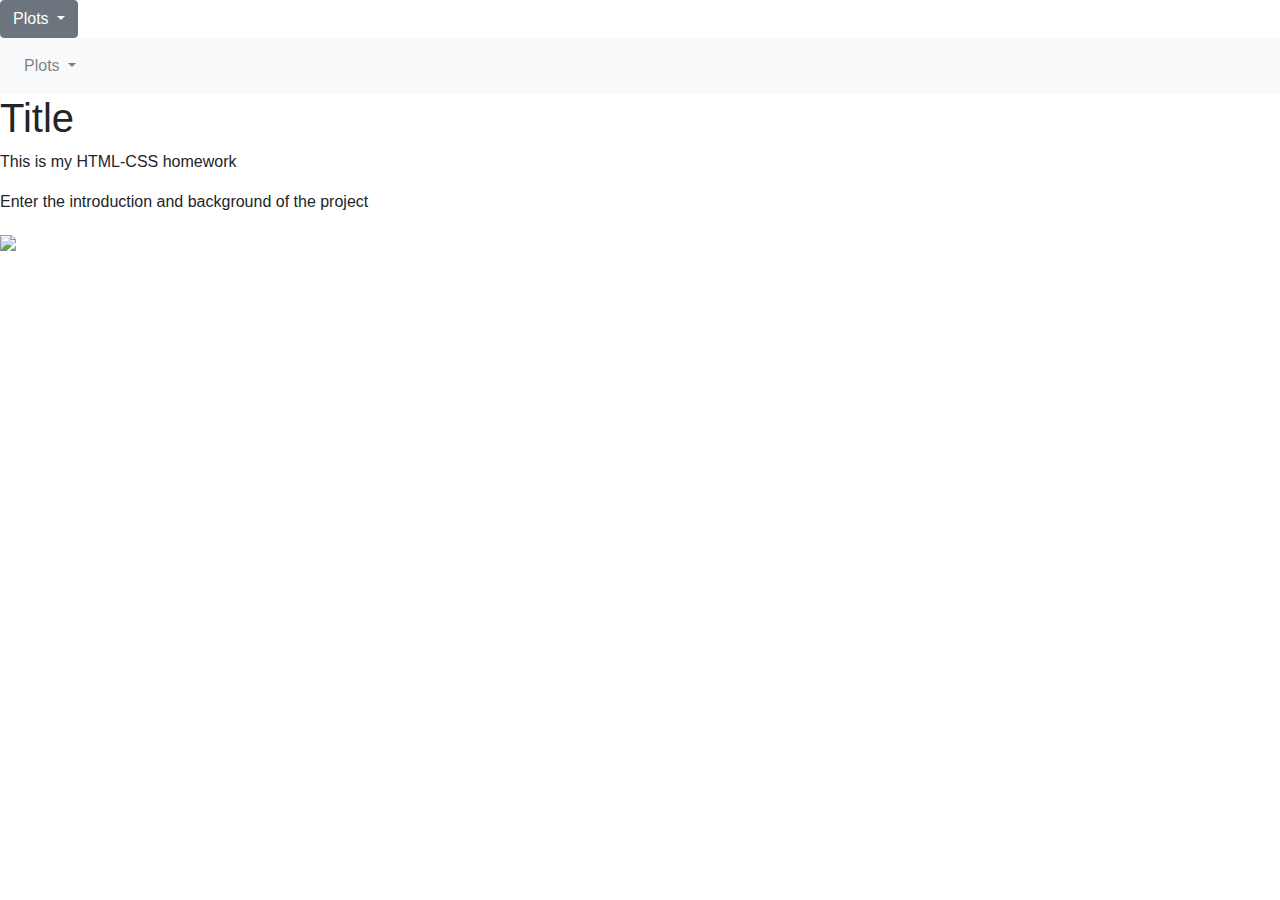
==== index.html @ 4e0ad22a "initial" ====
<!DOCTYPE html>

    <head> 
        

<link rel="stylesheet" href="https://stackpath.bootstrapcdn.com/bootstrap/4.3.1/css/bootstrap.min.css" integrity="sha384-ggOyR0iXCbMQv3Xipma34MD+dH/1fQ784/j6cY/iJTQUOhcWr7x9JvoRxT2MZw1T" crossorigin="anonymous">
<title> Title </title>
</head>

    <body>
        

         <div class="dropdown">
            <button class="btn btn-secondary dropdown-toggle" type="button" id="dropdownMenu2" data-toggle="dropdown" aria-haspopup="true" aria-expanded="false">
              Plots           
            </button>
          
            <div class="dropdown-menu" aria-labelledby="dropdownMenu2">
                    <button class="dropdown-item" type="button">Cloudiness</button> 
                    <button class="dropdown-item" type="button">Cloudiness</button> 
                    <button class="dropdown-item" type="button">Cloudiness</button> 
                    <button class="dropdown-item" type="button">Cloudiness</button> 

                    <a class="dropdown-item" href="visualisations/lat_vs_humidity.html">Cloudiness</a>
                    <a class="dropdown-item" href="visualisations/lat_vs_temp.html">Humidity</a>
                    <a class="dropdown-item" href="visualisations/lat_vs_windspeed.html">Temp</a>
              <a class="dropdown-item" href="visualisations/lat_vs_windspeed.html">Windspeed</a>
            </div>
          </div> 


        <!-- <nav class ="navbar navbar-light bg-light navbar-expand-lg fixed-top">
            <a href="#" class="navbar-brand">Site Name</a>
            <button class="navbar-toggler" data-toggle="collapse" data-target="#navbarCollapse">
                <span class="navbar-toggler-icon"></span>
            </button>

           <div class ="collapse navbar-collapse" id="navbarCollapse">
           
            <ul class="navbar-nav ml-auto">

                
                <li class="navbar-item">
                    <a class="nav-link" href="#">Plots</a>
                </li>
                
                
                <li class="navbar-item">
                    <a class="nav-link" href="visualisations/lat_vs_cloudiness.html">Cloudiness</a>
                </li>
                <li class="navbar-item">
                    <a class="nav-link" href="visualisations/lat_vs_humidity.html">Humidity</a>
                </li>
                <li class="navbar-item">
                    <a class="nav-link" href="visualisations/lat_vs_temp.html">Temp</a>
                </li>
                <li class="navbar-item">
                    <a class="nav-link" href="visualisations/lat_vs_windspeed.html">Windspeed</a>
                </li>
                
                
                <li class="navbar-item">
                    <a class="nav-link" href="comparisons.html">Comparison</a>
                </li>
                <li class="navbar-item">
                    <a class="nav-link" href="data.html">Data</a>
                </li>
            </ul>

        </div>
        </nav> -->
        <nav class="navbar navbar-expand-lg navbar-light bg-light">
        <div class="collapse navbar-collapse" id="navbarSupportedContent">
            <ul class="navbar-nav mr-auto">
        
        <li class="nav-item dropdown">
            <a class="nav-link dropdown-toggle" href="#" id="navbarDropdown" role="button" data-toggle="dropdown" aria-haspopup="true" aria-expanded="false">
              Plots
            </a>
            <div class="dropdown-menu" aria-labelledby="navbarDropdown">
              <a class="dropdown-item" href="visualisations/lat_vs_humidity.html">Humidity</a>
              <a class="dropdown-item" href="visualisations/lat_vs_cloudiness.html">Cloudiness</a>
              <a class="dropdown-item" href="visualisations/lat_vs_temp.html">Temperature</a>
              <a class="dropdown-item" href="visualisations/lat_vs_windspeed.html">Windspeed</a>           
            </div>
          </li>
        </ul>
        </div>
    </nav>
        
        <h1> Title </h1>
        <p> This is my HTML-CSS homework</p>
        <p> Enter the introduction and background of the project</p>
        <img src="C:\Users\A454\Desktop\web-design-challenge\assets\images\lat_vs_cloudiness.png" />


       
        

 



    </body>

</html>
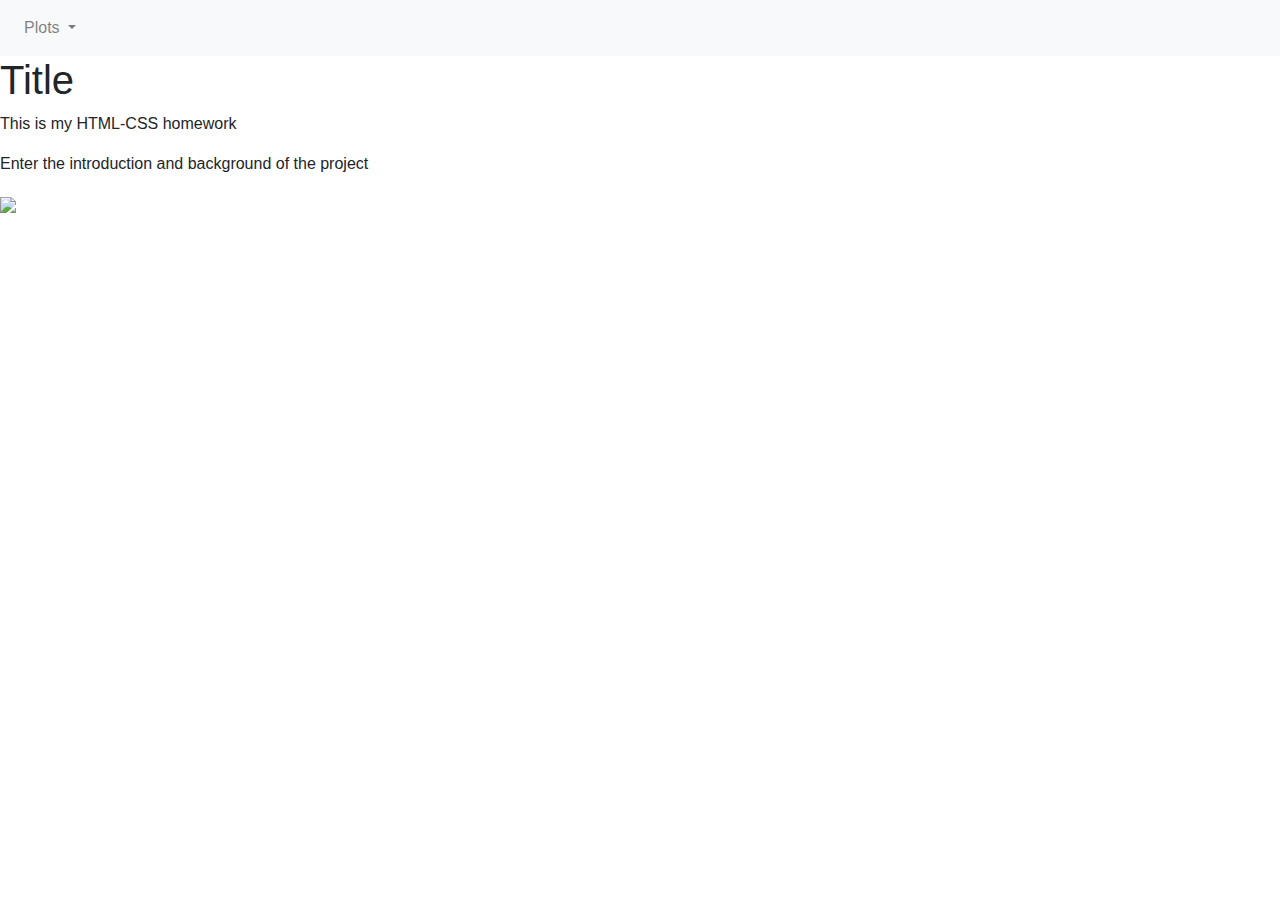
==== commit 546fa12b: "initial" ====
--- a/index.html
+++ b/index.html
@@ -10,7 +10,7 @@
     <body>
         
 
-         <div class="dropdown">
+         <!-- <div class="dropdown">
             <button class="btn btn-secondary dropdown-toggle" type="button" id="dropdownMenu2" data-toggle="dropdown" aria-haspopup="true" aria-expanded="false">
               Plots           
             </button>
@@ -26,7 +26,7 @@
                     <a class="dropdown-item" href="visualisations/lat_vs_windspeed.html">Temp</a>
               <a class="dropdown-item" href="visualisations/lat_vs_windspeed.html">Windspeed</a>
             </div>
-          </div> 
+          </div>  -->
 
 
         <!-- <nav class ="navbar navbar-light bg-light navbar-expand-lg fixed-top">
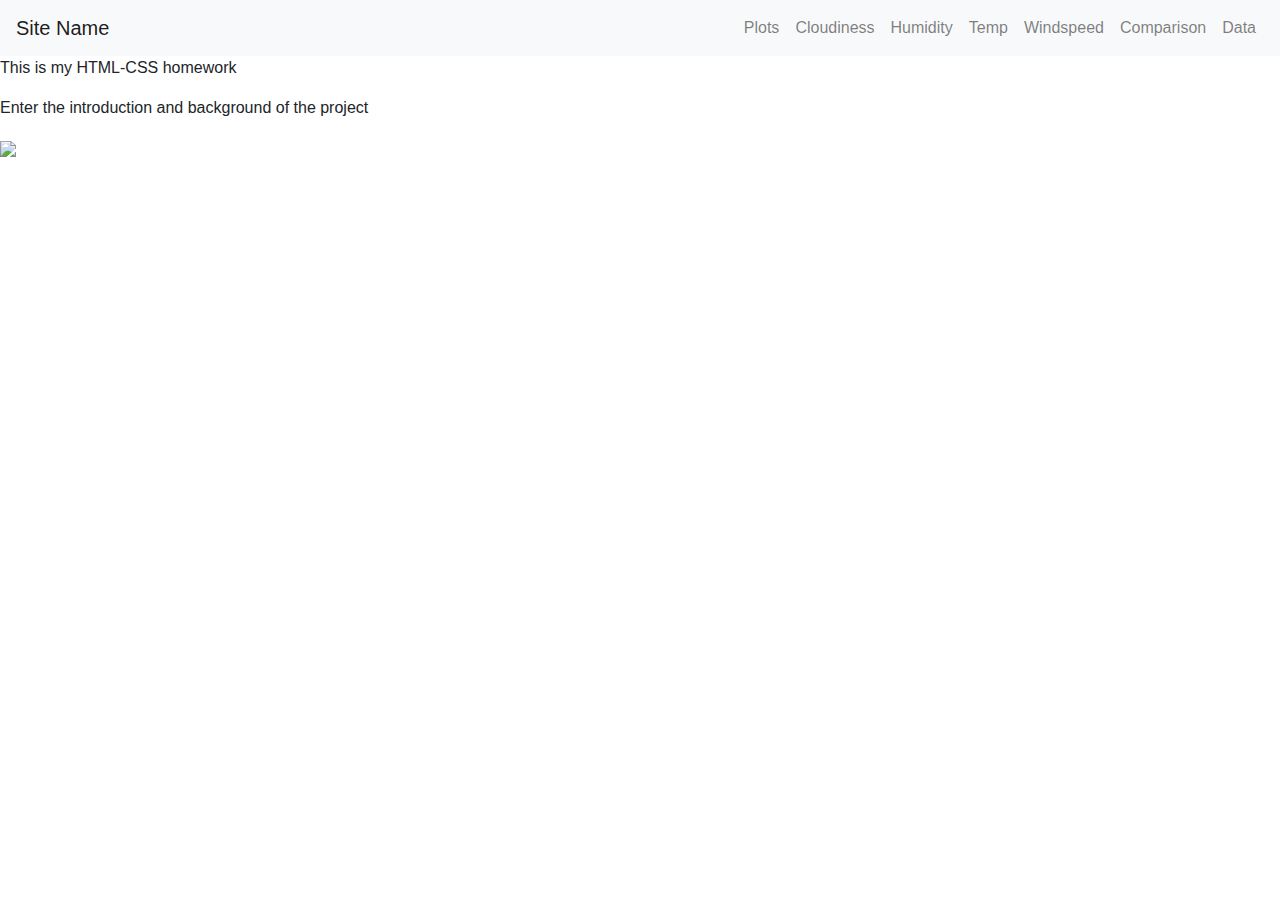
==== commit ac4edb7a: "again" ====
--- a/index.html
+++ b/index.html
@@ -29,7 +29,7 @@
           </div>  -->
 
 
-        <!-- <nav class ="navbar navbar-light bg-light navbar-expand-lg fixed-top">
+        <nav class ="navbar navbar-light bg-light navbar-expand-lg fixed-top">
             <a href="#" class="navbar-brand">Site Name</a>
             <button class="navbar-toggler" data-toggle="collapse" data-target="#navbarCollapse">
                 <span class="navbar-toggler-icon"></span>
@@ -68,8 +68,8 @@
             </ul>
 
         </div>
-        </nav> -->
-        <nav class="navbar navbar-expand-lg navbar-light bg-light">
+        </nav>
+        <!-- <nav class="navbar navbar-expand-lg navbar-light bg-light">
         <div class="collapse navbar-collapse" id="navbarSupportedContent">
             <ul class="navbar-nav mr-auto">
         
@@ -86,7 +86,7 @@
           </li>
         </ul>
         </div>
-    </nav>
+    </nav> -->
         
         <h1> Title </h1>
         <p> This is my HTML-CSS homework</p>
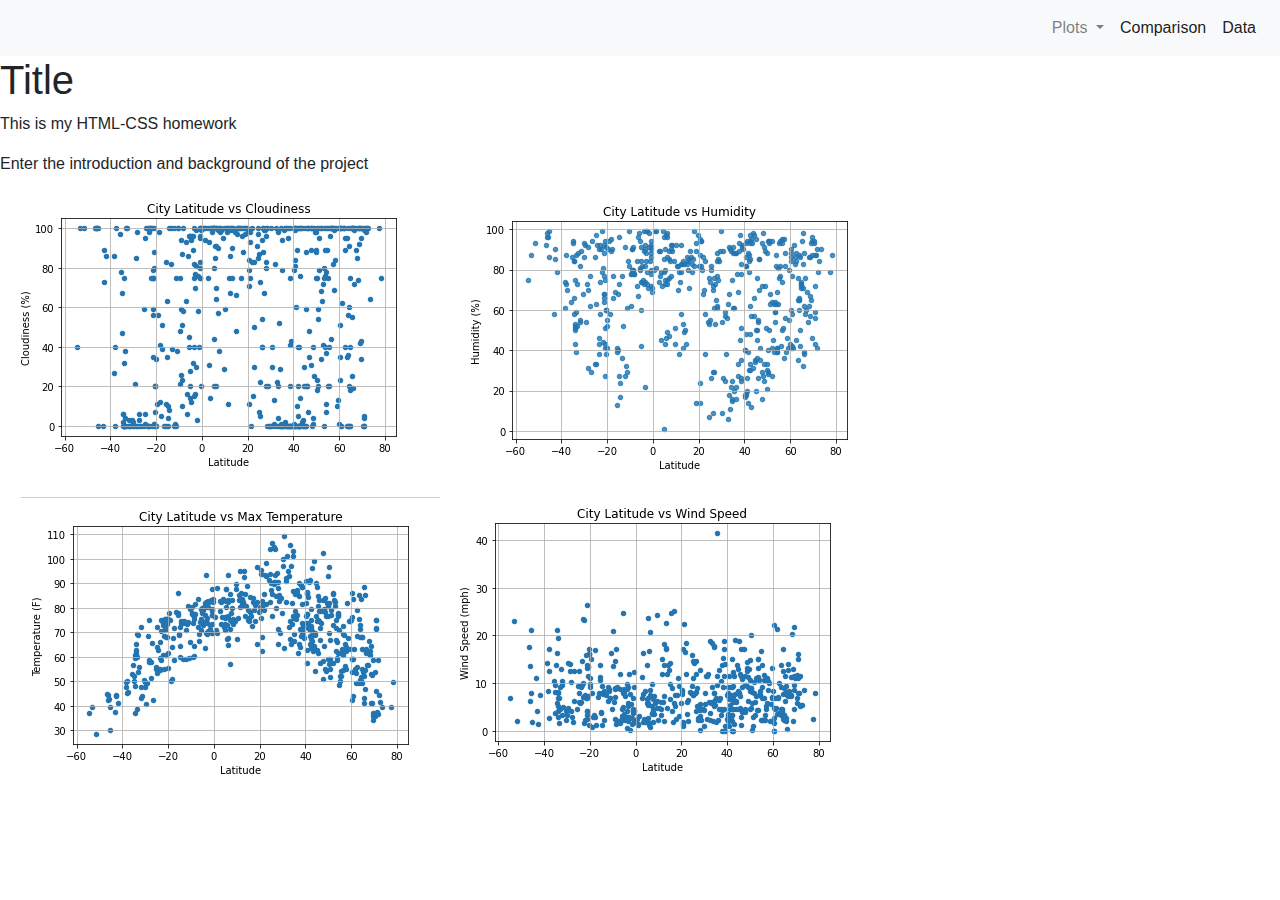
==== commit a38a43a5: "updating" ====
--- a/index.html
+++ b/index.html
@@ -9,74 +9,19 @@
 
     <body>
         
-
-         <!-- <div class="dropdown">
-            <button class="btn btn-secondary dropdown-toggle" type="button" id="dropdownMenu2" data-toggle="dropdown" aria-haspopup="true" aria-expanded="false">
-              Plots           
-            </button>
-          
-            <div class="dropdown-menu" aria-labelledby="dropdownMenu2">
-                    <button class="dropdown-item" type="button">Cloudiness</button> 
-                    <button class="dropdown-item" type="button">Cloudiness</button> 
-                    <button class="dropdown-item" type="button">Cloudiness</button> 
-                    <button class="dropdown-item" type="button">Cloudiness</button> 
-
-                    <a class="dropdown-item" href="visualisations/lat_vs_humidity.html">Cloudiness</a>
-                    <a class="dropdown-item" href="visualisations/lat_vs_temp.html">Humidity</a>
-                    <a class="dropdown-item" href="visualisations/lat_vs_windspeed.html">Temp</a>
-              <a class="dropdown-item" href="visualisations/lat_vs_windspeed.html">Windspeed</a>
-            </div>
-          </div>  -->
-
-
-        <nav class ="navbar navbar-light bg-light navbar-expand-lg fixed-top">
-            <a href="#" class="navbar-brand">Site Name</a>
+       
+        <nav class="navbar navbar-expand-lg navbar-light bg-light navbar-expand-lg fixed top">
             <button class="navbar-toggler" data-toggle="collapse" data-target="#navbarCollapse">
                 <span class="navbar-toggler-icon"></span>
             </button>
-
-           <div class ="collapse navbar-collapse" id="navbarCollapse">
-           
+        <div class="collapse navbar-collapse" id="navbarCollapse">
             <ul class="navbar-nav ml-auto">
-
-                
-                <li class="navbar-item">
-                    <a class="nav-link" href="#">Plots</a>
-                </li>
-                
-                
-                <li class="navbar-item">
-                    <a class="nav-link" href="visualisations/lat_vs_cloudiness.html">Cloudiness</a>
-                </li>
-                <li class="navbar-item">
-                    <a class="nav-link" href="visualisations/lat_vs_humidity.html">Humidity</a>
-                </li>
-                <li class="navbar-item">
-                    <a class="nav-link" href="visualisations/lat_vs_temp.html">Temp</a>
-                </li>
-                <li class="navbar-item">
-                    <a class="nav-link" href="visualisations/lat_vs_windspeed.html">Windspeed</a>
-                </li>
-                
-                
-                <li class="navbar-item">
-                    <a class="nav-link" href="comparisons.html">Comparison</a>
-                </li>
-                <li class="navbar-item">
-                    <a class="nav-link" href="data.html">Data</a>
-                </li>
-            </ul>
-
-        </div>
-        </nav>
-        <!-- <nav class="navbar navbar-expand-lg navbar-light bg-light">
-        <div class="collapse navbar-collapse" id="navbarSupportedContent">
-            <ul class="navbar-nav mr-auto">
         
         <li class="nav-item dropdown">
             <a class="nav-link dropdown-toggle" href="#" id="navbarDropdown" role="button" data-toggle="dropdown" aria-haspopup="true" aria-expanded="false">
               Plots
             </a>
+            
             <div class="dropdown-menu" aria-labelledby="navbarDropdown">
               <a class="dropdown-item" href="visualisations/lat_vs_humidity.html">Humidity</a>
               <a class="dropdown-item" href="visualisations/lat_vs_cloudiness.html">Cloudiness</a>
@@ -84,16 +29,41 @@
               <a class="dropdown-item" href="visualisations/lat_vs_windspeed.html">Windspeed</a>           
             </div>
           </li>
+          <li class="nav-item active">
+            <a class="nav-link" href="comparisons.html">Comparison <span class="sr-only">(current)</span></a>
+          </li>
+          <li class="nav-item active">
+            <a class="nav-link" href="data.html">Data <span class="sr-only">(current)</span></a>
+          </li>
+  
+  
         </ul>
         </div>
-    </nav> -->
+    </nav>
         
         <h1> Title </h1>
         <p> This is my HTML-CSS homework</p>
         <p> Enter the introduction and background of the project</p>
-        <img src="C:\Users\A454\Desktop\web-design-challenge\assets\images\lat_vs_cloudiness.png" />
+        
+
+        <a target="_blank" href="visualisations/lat_vs_cloudiness.html">
+            <img src="assets/images/lat_vs_cloudiness.png" alt="Lat vs Cloudiness">
+          </a>
+
+          <a target="_blank" href="visualisations/lat_vs_humidity.html">
+            <img src="assets/images/lat_vs_humidity.png" alt="Lat vs Humidity">
+          </a>
+
+          <a target="_blank" href="visualisations/lat_vs_temp.html">
+            <img src="assets/images/lat_vs_temp.png" alt="Lat vs Temp">
+          </a>
+
+          <a target="_blank" href="visualisations/lat_vs_windspeed.html">
+            <img src="assets/images/lat_vs_windspeed.png" alt="Lat vs Windspeed">
+          </a>
 
 
+      
        
         
 
@@ -101,6 +71,9 @@
 
 
 
-    </body>
-
-</html>+   
+    <script src="https://code.jquery.com/jquery-3.3.1.slim.min.js" integrity="sha384-q8i/X+965DzO0rT7abK41JStQIAqVgRVzpbzo5smXKp4YfRvH+8abtTE1Pi6jizo" crossorigin="anonymous"></script>
+    <script src="https://cdnjs.cloudflare.com/ajax/libs/popper.js/1.14.7/umd/popper.min.js" integrity="sha384-UO2eT0CpHqdSJQ6hJty5KVphtPhzWj9WO1clHTMGa3JDZwrnQq4sF86dIHNDz0W1" crossorigin="anonymous"></script>
+    <script src="https://stackpath.bootstrapcdn.com/bootstrap/4.3.1/js/bootstrap.min.js" integrity="sha384-JjSmVgyd0p3pXB1rRibZUAYoIIy6OrQ6VrjIEaFf/nJGzIxFDsf4x0xIM+B07jRM" crossorigin="anonymous"></script>
+ </body>
+ </html>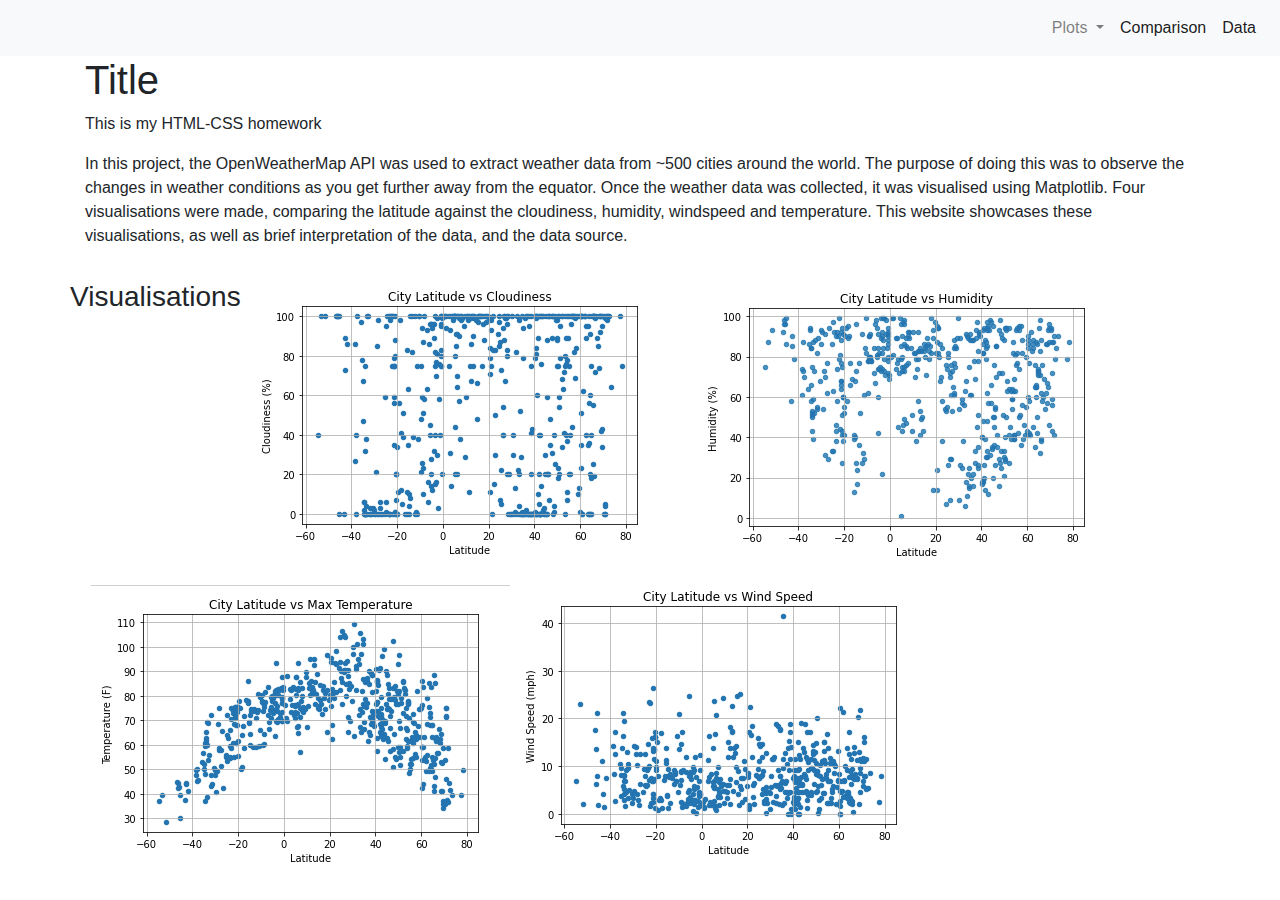
==== commit cf49f684: "slack" ====
--- a/index.html
+++ b/index.html
@@ -40,12 +40,23 @@
         </ul>
         </div>
     </nav>
-        
+        <div class="container">
         <h1> Title </h1>
         <p> This is my HTML-CSS homework</p>
-        <p> Enter the introduction and background of the project</p>
+        <p>In this project, the OpenWeatherMap API was used to extract weather data from ~500 cities around the world.
+            The purpose of doing this was to observe the changes in weather conditions as you get further away from the equator. 
+            
+            Once the weather data was collected, it was visualised using Matplotlib. Four visualisations were made, comparing the latitude
+            against the cloudiness, humidity, windspeed and temperature. 
+
+            This website showcases these visualisations, as well as brief interpretation of the data, and the data source. 
+        </p>
+        </div>
         
-
+        <div class="container">
+            <div class="row py-3">
+        
+            <h3>Visualisations</h3>
         <a target="_blank" href="visualisations/lat_vs_cloudiness.html">
             <img src="assets/images/lat_vs_cloudiness.png" alt="Lat vs Cloudiness">
           </a>
@@ -61,8 +72,9 @@
           <a target="_blank" href="visualisations/lat_vs_windspeed.html">
             <img src="assets/images/lat_vs_windspeed.png" alt="Lat vs Windspeed">
           </a>
-
-
+          
+</div>
+</div>
       
        
         
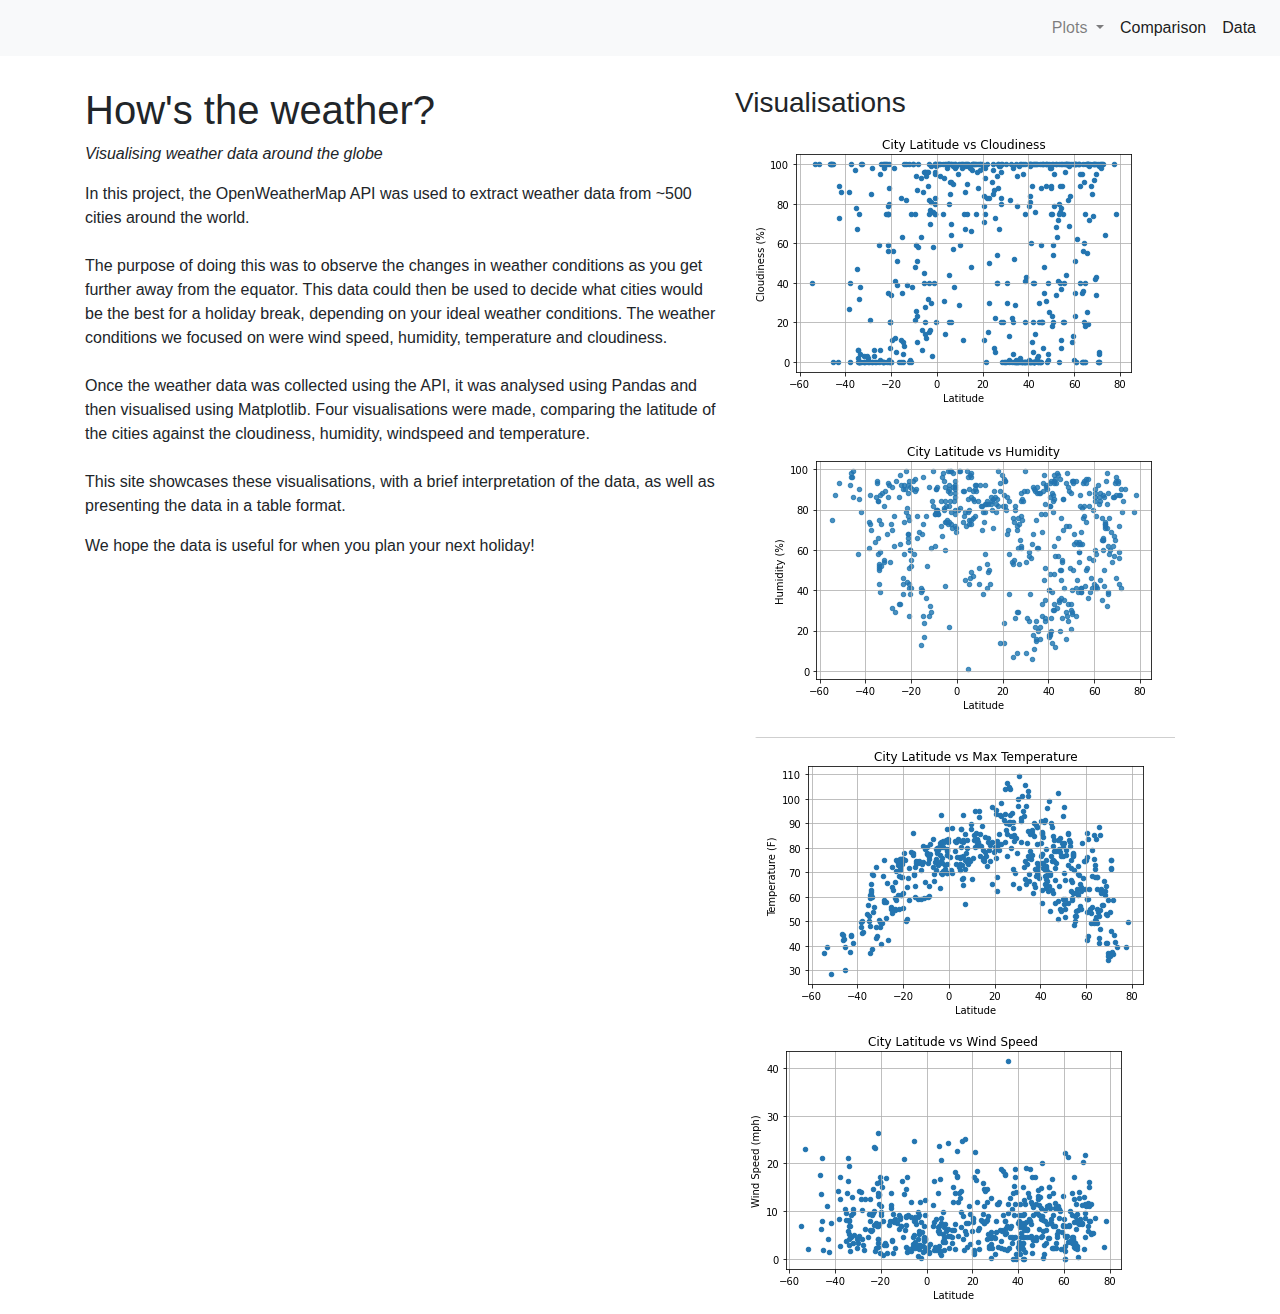
==== commit 266506ff: "github" ====
--- a/index.html
+++ b/index.html
@@ -4,7 +4,8 @@
         
 
 <link rel="stylesheet" href="https://stackpath.bootstrapcdn.com/bootstrap/4.3.1/css/bootstrap.min.css" integrity="sha384-ggOyR0iXCbMQv3Xipma34MD+dH/1fQ784/j6cY/iJTQUOhcWr7x9JvoRxT2MZw1T" crossorigin="anonymous">
-<title> Title </title>
+<link rel="stylesheet" href=""styles.css" />
+<title> Home </title>
 </head>
 
     <body>
@@ -40,44 +41,49 @@
         </ul>
         </div>
     </nav>
-        <div class="container">
-        <h1> Title </h1>
-        <p> This is my HTML-CSS homework</p>
-        <p>In this project, the OpenWeatherMap API was used to extract weather data from ~500 cities around the world.
-            The purpose of doing this was to observe the changes in weather conditions as you get further away from the equator. 
+    <div class="container" style="margin-top:30px">
+        <div class="row">
+            <div class="col-7">
+        <h1> How's the weather? </h1>
+        <p><i> Visualising weather data around the globe </i></p>
+        <p>In this project, the OpenWeatherMap API was used to extract weather data from ~500 cities around the world. <br> <br>
+            The purpose of doing this was to observe the changes in weather conditions as you get further away from the equator. This data could then be used to decide what cities would be the best for a holiday 
+            break, depending on your ideal weather conditions. The weather conditions we focused on were wind speed, humidity, temperature and cloudiness. 
+            <br>
+            <br>
+            Once the weather data was collected using the API, it was analysed using Pandas and then visualised using Matplotlib. Four visualisations were made, comparing the latitude of the cities
+            against the cloudiness, humidity, windspeed and temperature. 
+            <br>
+            <br>
+            This site showcases these visualisations, with a brief interpretation of the data, as well as presenting the data in a table format.  </p>
+
+            <p>We hope the data is useful for when you plan your next holiday! </p>
+             </div>
+        
+        
             
-            Once the weather data was collected, it was visualised using Matplotlib. Four visualisations were made, comparing the latitude
-            against the cloudiness, humidity, windspeed and temperature. 
+            <div class="col-5">
+                <div class="row">
+                <h3>Visualisations</h3>
+            <a target="_blank" href="visualisations/lat_vs_cloudiness.html">
+                <img src="assets/images/lat_vs_cloudiness.png" alt="Lat vs Cloudiness">
+            </a>
 
-            This website showcases these visualisations, as well as brief interpretation of the data, and the data source. 
-        </p>
-        </div>
-        
-        <div class="container">
-            <div class="row py-3">
-        
-            <h3>Visualisations</h3>
-        <a target="_blank" href="visualisations/lat_vs_cloudiness.html">
-            <img src="assets/images/lat_vs_cloudiness.png" alt="Lat vs Cloudiness">
-          </a>
+            <a target="_blank" href="visualisations/lat_vs_humidity.html">
+                <img src="assets/images/lat_vs_humidity.png" alt="Lat vs Humidity">
+            </a>
 
-          <a target="_blank" href="visualisations/lat_vs_humidity.html">
-            <img src="assets/images/lat_vs_humidity.png" alt="Lat vs Humidity">
-          </a>
+            <a target="_blank" href="visualisations/lat_vs_temp.html">
+                <img src="assets/images/lat_vs_temp.png" alt="Lat vs Temp">
+            </a>
 
-          <a target="_blank" href="visualisations/lat_vs_temp.html">
-            <img src="assets/images/lat_vs_temp.png" alt="Lat vs Temp">
-          </a>
-
-          <a target="_blank" href="visualisations/lat_vs_windspeed.html">
-            <img src="assets/images/lat_vs_windspeed.png" alt="Lat vs Windspeed">
-          </a>
-          
+            <a target="_blank" href="visualisations/lat_vs_windspeed.html">
+                <img src="assets/images/lat_vs_windspeed.png" alt="Lat vs Windspeed">
+            </a>
+            </div>
+            </div>
 </div>
 </div>
-      
-       
-        
 
  
 
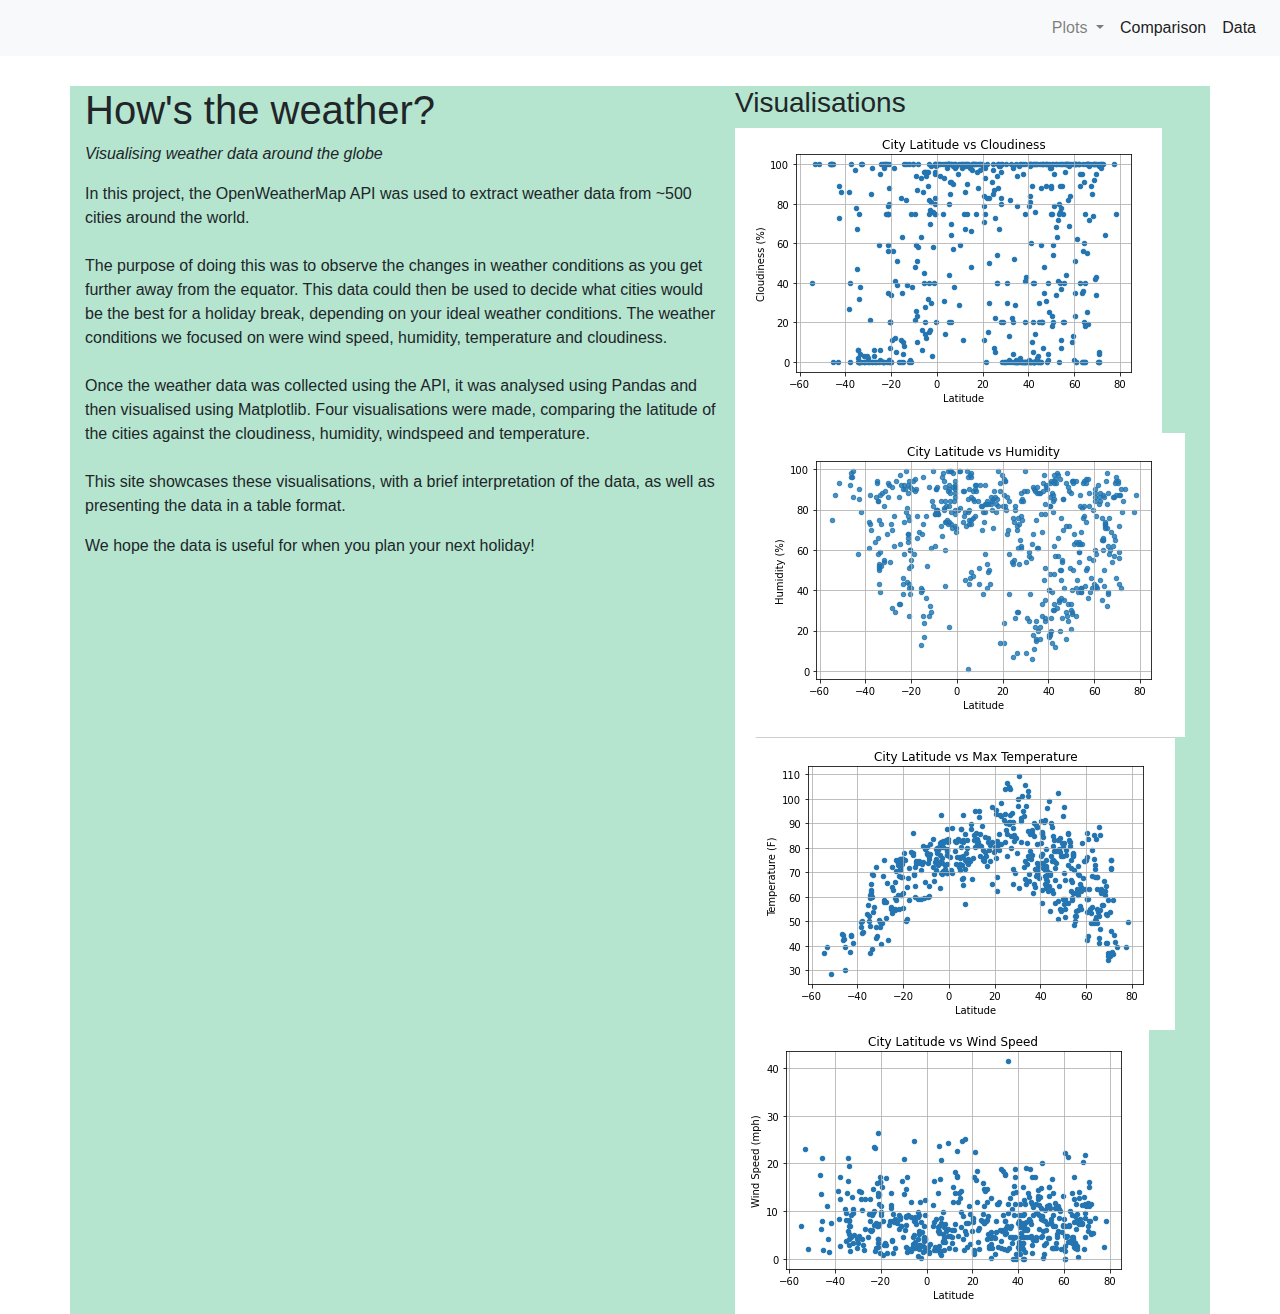
==== commit c4efdbef: "stylesheet" ====
--- a/index.html
+++ b/index.html
@@ -4,7 +4,7 @@
         
 
 <link rel="stylesheet" href="https://stackpath.bootstrapcdn.com/bootstrap/4.3.1/css/bootstrap.min.css" integrity="sha384-ggOyR0iXCbMQv3Xipma34MD+dH/1fQ784/j6cY/iJTQUOhcWr7x9JvoRxT2MZw1T" crossorigin="anonymous">
-<link rel="stylesheet" href=""styles.css" />
+<link rel="stylesheet" href="styles.css" />
 <title> Home </title>
 </head>
 
--- a/styles.css
+++ b/styles.css
@@ -0,0 +1,8 @@
+.navbar {
+    color: blue;
+}
+
+.container {
+    background-color: #B5E5CF;
+}
+
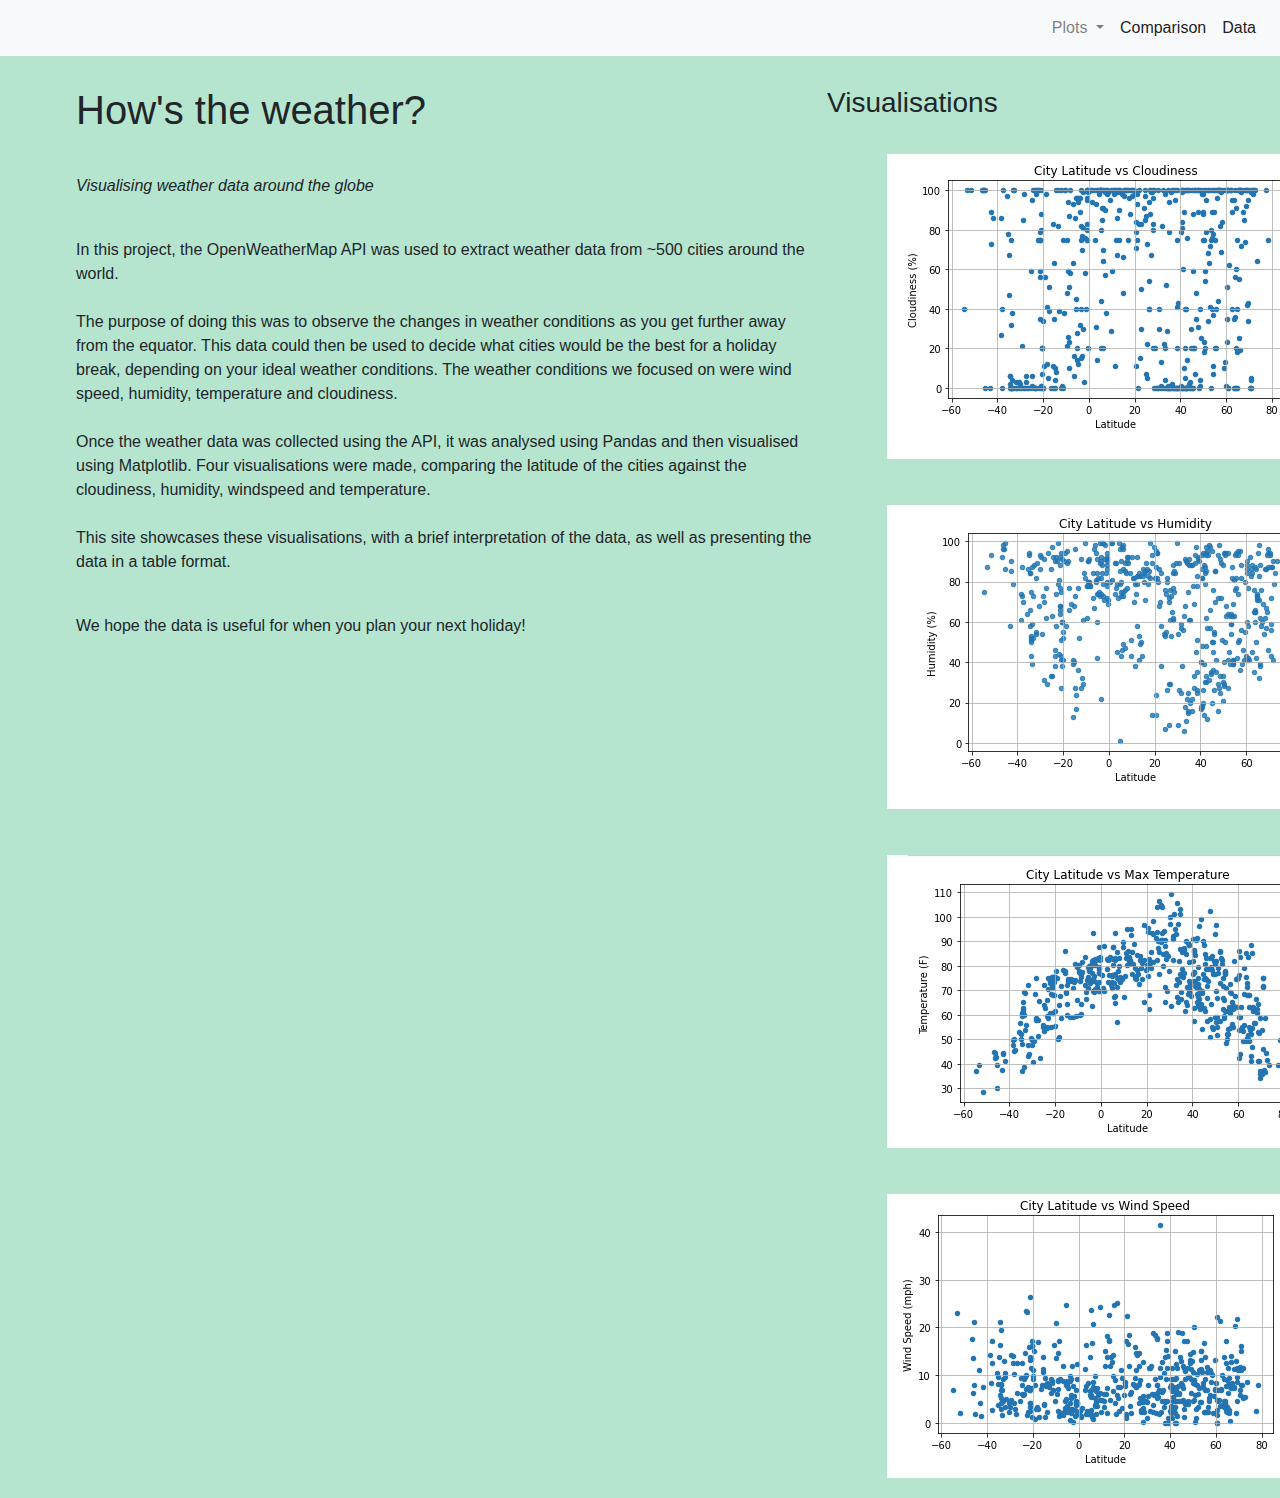
==== commit 51c0e2a5: "another" ====
--- a/index.html
+++ b/index.html
@@ -36,14 +36,14 @@
           <li class="nav-item active">
             <a class="nav-link" href="data.html">Data <span class="sr-only">(current)</span></a>
           </li>
-  
+        
   
         </ul>
         </div>
     </nav>
     <div class="container" style="margin-top:30px">
         <div class="row">
-            <div class="col-7">
+            <div class="col-8">
         <h1> How's the weather? </h1>
         <p><i> Visualising weather data around the globe </i></p>
         <p>In this project, the OpenWeatherMap API was used to extract weather data from ~500 cities around the world. <br> <br>
@@ -62,13 +62,14 @@
         
         
             
-            <div class="col-5">
+            <div class="col-4">
                 <div class="row">
                 <h3>Visualisations</h3>
             <a target="_blank" href="visualisations/lat_vs_cloudiness.html">
                 <img src="assets/images/lat_vs_cloudiness.png" alt="Lat vs Cloudiness">
             </a>
 
+            
             <a target="_blank" href="visualisations/lat_vs_humidity.html">
                 <img src="assets/images/lat_vs_humidity.png" alt="Lat vs Humidity">
             </a>
--- a/styles.css
+++ b/styles.css
@@ -1,8 +1,30 @@
-.navbar {
-    color: blue;
+
+body {
+    background-color: #B5E5CF;
 }
 
 .container {
     background-color: #B5E5CF;
+    padding-left: 6px;
+   
 }
 
+a>img {
+    margin-top:20px; 
+    margin-bottom:20px; 
+    margin-left: 60px;
+    padding-top: 6px;
+    padding-right: 20px;
+ }
+
+ @media (max-width: 480px) {
+    
+ }
+
+ img {
+    margin-top:20px;
+}
+
+p {
+    margin-top:40px;
+}